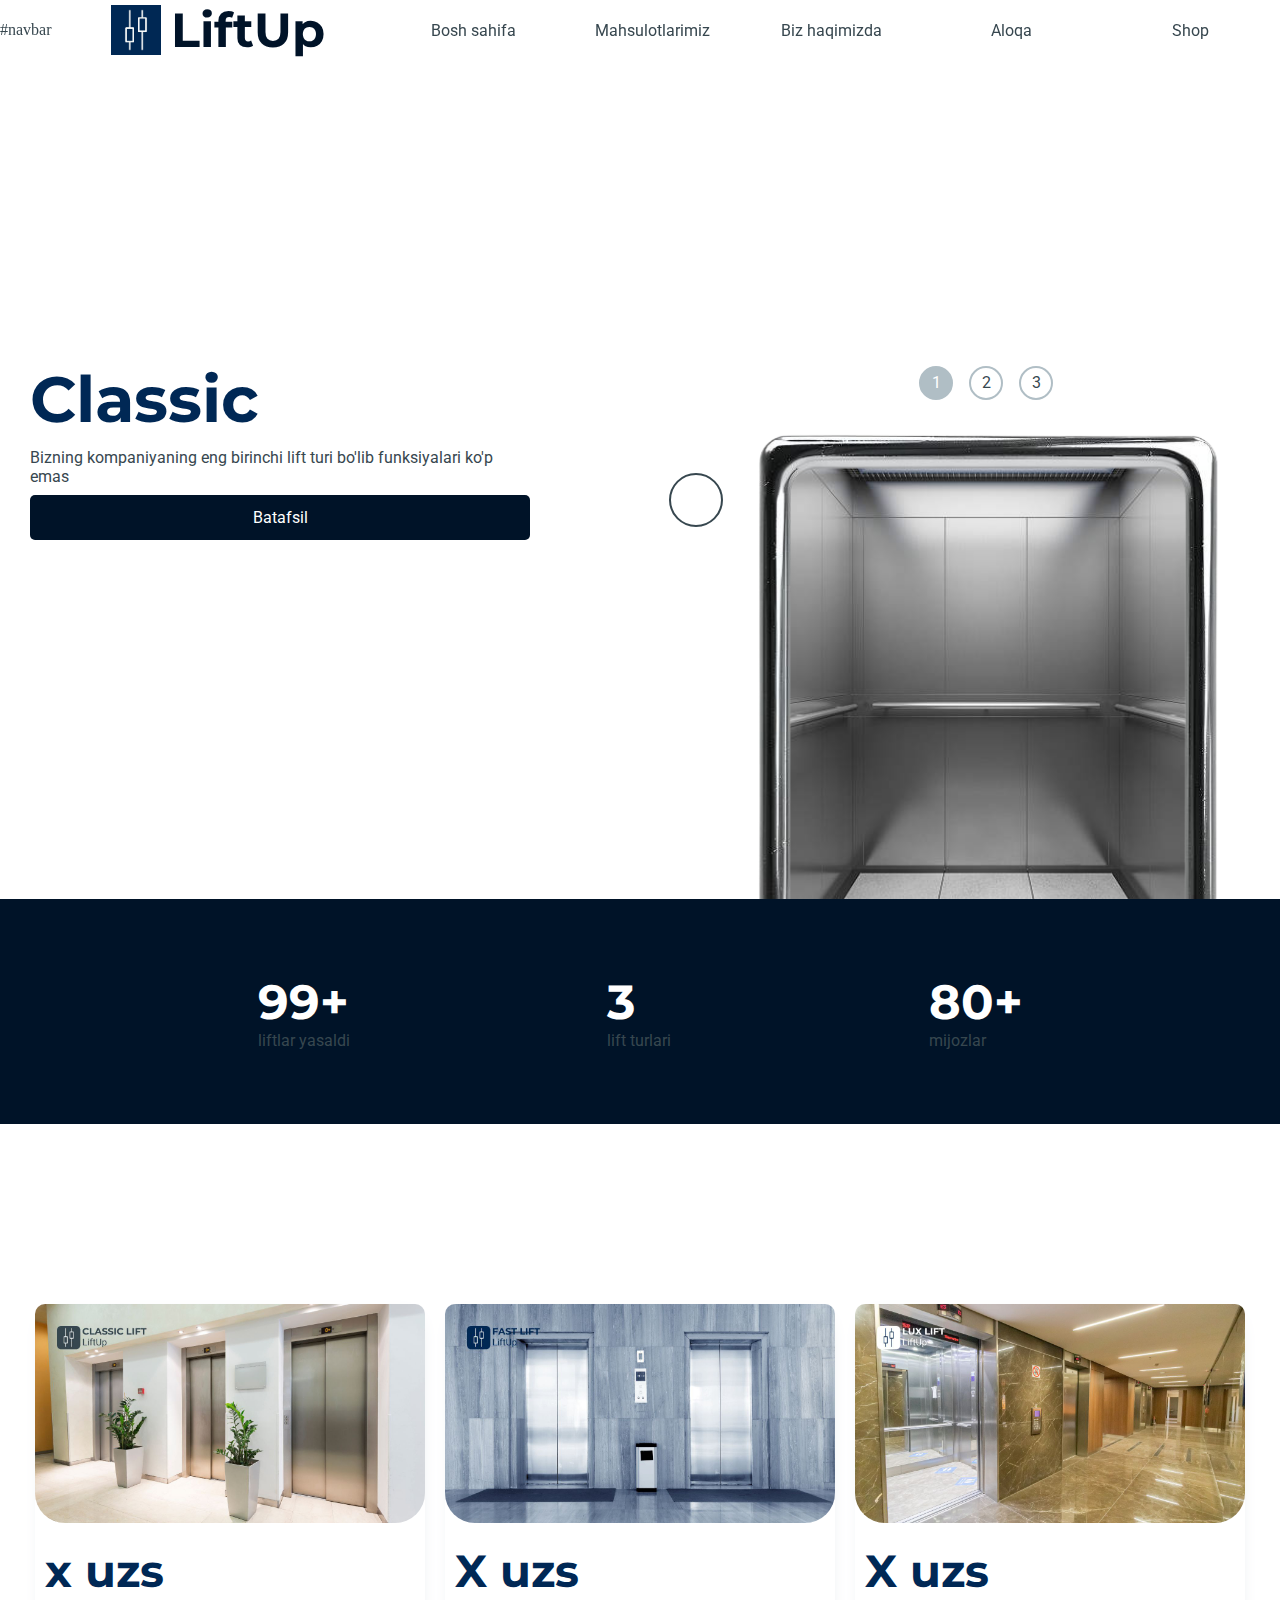
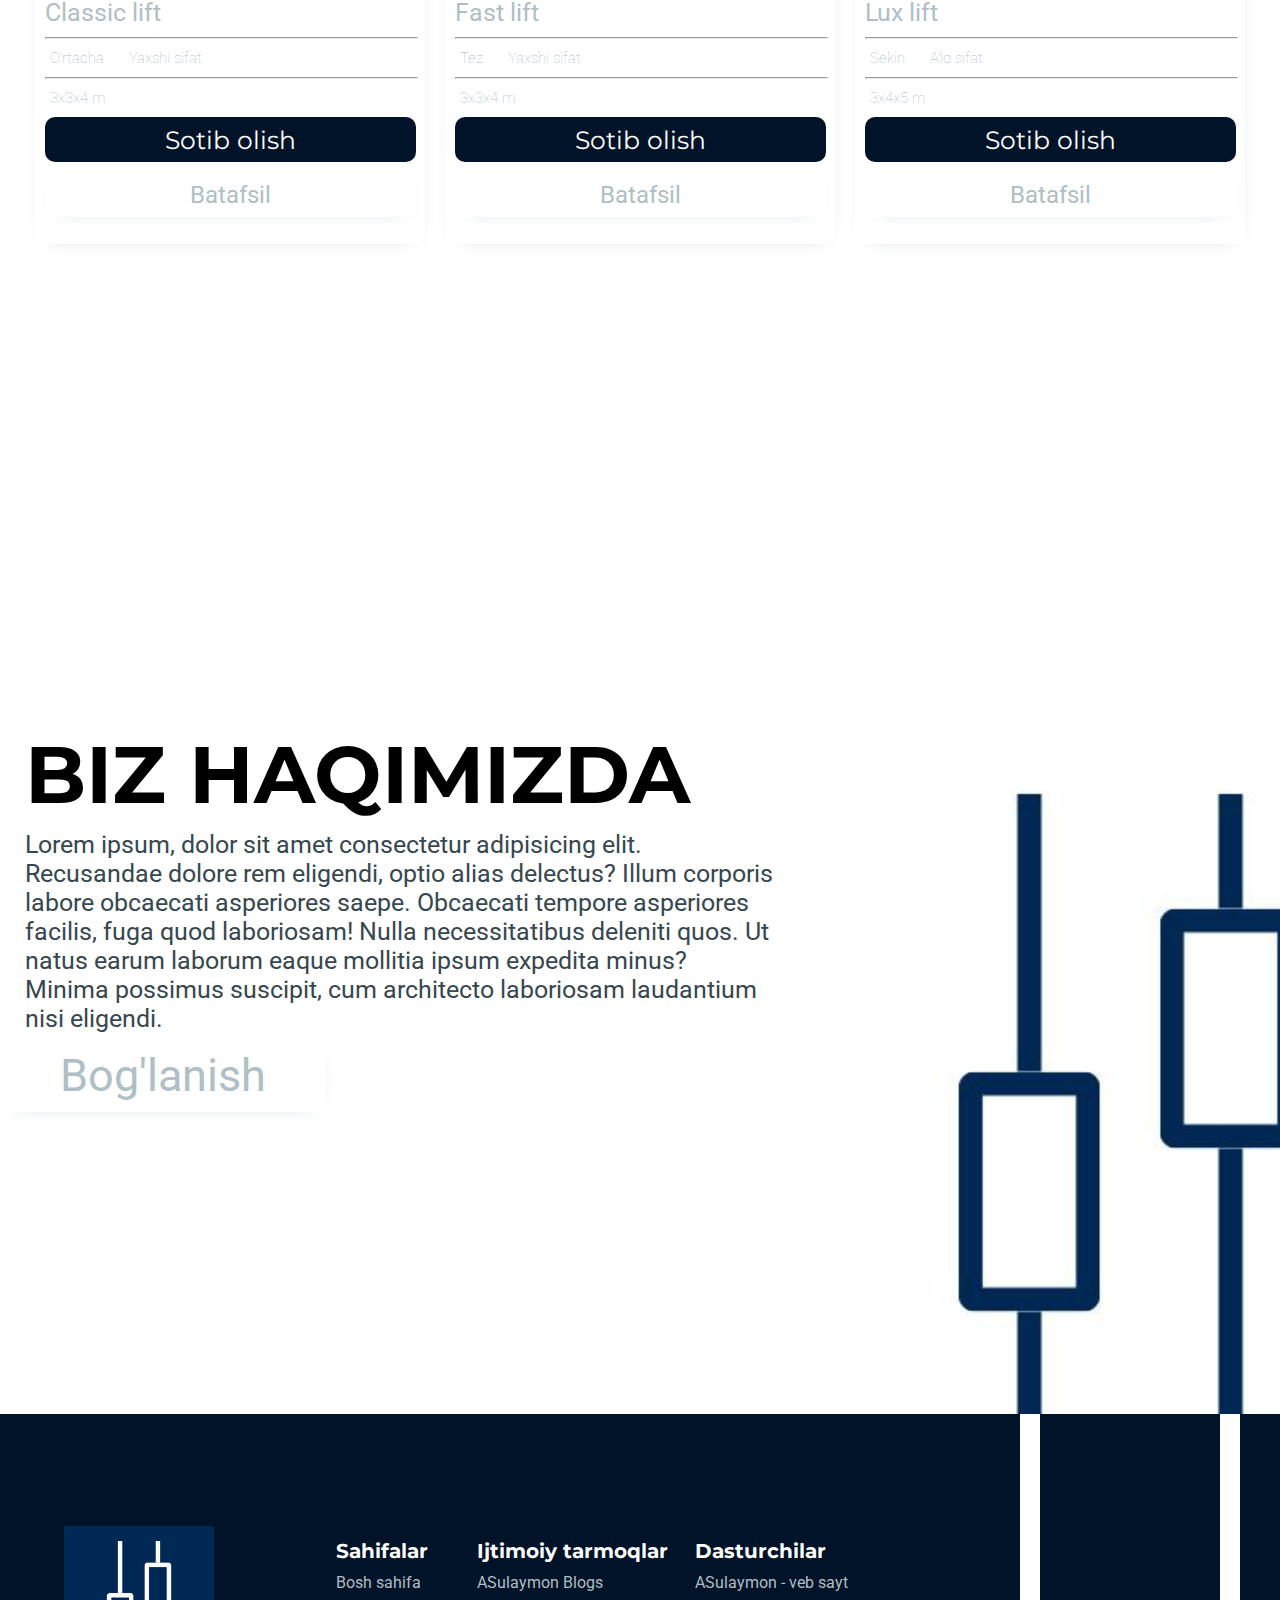
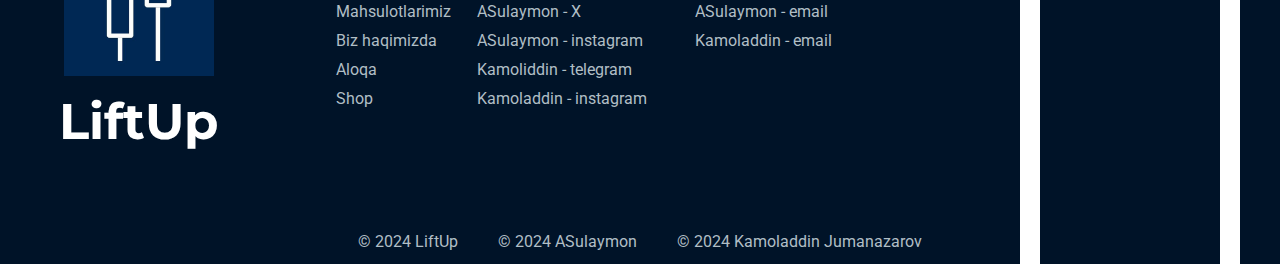
==== index.html @ 18557157 "LiftUp" ====
<!DOCTYPE html>
<html lang="en">
<head>
    <meta charset="UTF-8">
    <meta http-equiv="X-UA-Compatible" content="IE=edge">
    <meta name="viewport" content="width=device-width, initial-scale=1.0">
    <meta name="description" content="Zamonaviy liftlar yasovchi kompaniya veb-sayti">
    <meta name="keywords" content="Lift, liftUp, StartUp, Jasurbek Ruzimov, ASulaymon, Kamoladdin Jumanazarov">
    <meta name="scheme-color" content="#001328">
    <title>LiftUp | zamonaviy liftlar</title>
    <link rel="stylesheet" href="css/style.css">
    <link rel="shortcut icon" href="/images/logos/logo-blue-white.jpg" type="image/x-icon">
</head>
<body>
    <nav> #navbar
        <a href="/" class="logo">
            <img src="/images/logos/logo-blue-white.jpg" alt="LiftUp">
            <h1 class="heading">LiftUp</h1>
        </a>
        <div class="links">
            <a  class="paragraph" href="#home">Bosh sahifa</a>
            <a  class="paragraph" href="#products">Mahsulotlarimiz</a>
            <a  class="paragraph" href="#about">Biz haqimizda</a>
            <a  class="paragraph" href="./contact.html">Aloqa</a>
            <a  class="paragraph" href="#">Shop</a>
        </div>
    </nav>

    <header id="home">
        <div class="slider">
            <div class="slide_texts">
                <div class="lift lift1 active">
                    <h1 class="heading">Classic</h1>
                    <p class="paragraph">
                        Bizning kompaniyaning eng birinchi lift turi bo'lib funksiyalari ko'p emas
                    </p>
                    <a href="#fastlifter" class="button paragraph">Batafsil</a>
                </div>
                <div class="lift lift2">
                    <h1 class="heading">FastLift</h1>
                    <p class="paragraph">
                        Bu turdaki liftlarimiz tez va benuxson ko'tarilishga yordam beradi
                    </p>
                    <a href="#fastlifter" class="button paragraph">Batafsil</a>
                </div>
                <div class="lift lift3">
                    <h1 class="heading">Lux</h1>
                    <p class="paragraph">
                        Bu turdaki liftlarimiz boshqalarga qaraganda sekinroq ammo imkoniyatlari ko'proq
                    </p>
                    <a href="#lux" class="button paragraph">Batafsil</a>
                </div>
            </div>
            <div class="slide_images">
                <div class="btns">
                    <i class="up-btn btn fa-solid fa-angle-up"></i>
                    <i class="down-btn btn fa-solid fa-angle-down"></i>
                </div>
                <div class="floor">
                    <span class="floor1 active paragraph">1</span>
                    <span class="floor2 paragraph">2</span>
                    <span class="floor3 paragraph">3</span>
                </div>
                <div class="doors">
                    <img src="images/Door.jpg" alt="" class="door door1">
                    <img src="images/Door.jpg" alt="" class="door door2">
                </div>
                <div class="elevator"></div>
                <img src="images/elevator_frame.png" alt="" class="elevator_frame">
                <img src="/images/lifts.png" alt="">
            </div>
        </div>
    </header>

    <section class="small_info">
        <div class="item item1">
            <h1 class="heading">99+</h1>
            <span class="paragraph">liftlar yasaldi</span>
        </div>
        <div class="item item2">
            <h1 class="heading">3</h1>
            <span class="paragraph">lift turlari</span>
        </div>
        <div class="item item3">
            <h1 class="heading">80+</h1>
            <span class="paragraph">mijozlar</span>
        </div>
    </section>

    <section class="products" id="products">
        <div class="card" id="part1">
            <img class="poster" src="/images/poster1.jpg" alt="" >
            <div class="content">
                <div>
                    <h1 class="price heading">x uzs</h1>
                    <p class="ltype paragraph">Classic lift</p>
                </div>
                <hr class="hr hr1">
                <div class="sifat">
                    <div class="g">
                        <i class="icon normal txt fa-solid fa-gauge"></i>
                        <h3 class="paragraph txt norm">O'rtacha</h3>
                    </div>
                    <div class="g">
                        <i class="icon txt fa-solid fa-award"></i>
                        <h3 class=" paragraph txt bes">Yaxshi sifat</h3>
                    </div>
                </div>
                <hr class="hr hr2">
                <div class="g">
                    <i class="icon size txt fa-solid fa-ruler"></i>
                    <h3 class="sz paragraph txt ">3x3x4 m</h3>
                </div>
                <button class="b1 button heading" type="button">Sotib olish</button>
                <button class="b2 button paragraph" type="button">Batafsil</button>
            </div>
        </div>
        <div class="card" id="part2">
            <img class="poster" src="/images/poster2.jpg" alt="" >
            <div class="content">
                <div>
                    <h1 class="price heading">X uzs</h1>
                    <p class="ltype paragraph">Fast lift</p>
                </div>
                <hr class="hr hr1">
                <div class="sifat">
                    <div class="g">
                        <i class="icon normal txt fa-solid fa-gauge"></i>
                        <h3 class=" paragraph txt norm">Tez</h3>
                    </div>
                    <div class="g">
                        <i class="icon txt fa-solid fa-award"></i>
                        <h3 class="paragraph txt bes">Yaxshi sifat</h3>
                    </div>
                </div>
                <hr class="hr hr2">
                <div class="g">
                    <i class="icon size txt fa-solid fa-ruler"></i>
                    <h3 class="sz paragraph txt ">3x3x4 m</h3>
                </div>
                <button class="b1 button heading" type="button">Sotib olish</button>
                <button class="b2 button paragraph" type="button">Batafsil</button>
            </div>
        </div>
        <div class="card" id="part3">
            <img class="poster" src="/images/poster3.jpg" alt="" >
            <div class="content">
                <div>
                    <h1 class="price heading">X uzs</h1>
                    <p class="ltype paragraph">Lux lift</p>
                </div>
                <hr class="hr hr1">
                <div class="sifat">
                    <div class="g">
                        <i class="icon normal txt fa-solid fa-gauge"></i>
                        <h3 class=" paragraph txt norm">Sekin</h3>
                    </div>
                    <div class="g">
                        <i class="icon txt fa-solid fa-award"></i>
                        <h3 class=" paragraph txt bes">A'lo sifat</h3>
                    </div>
                </div>
                <hr class="hr hr2">
                <div class="g">
                    <i class="icon size txt fa-solid fa-ruler"></i>
                    <h3 class=" paragraph txt sz">3x4x5 m</h3>
                </div>
                <button class="b1 button heading" type="button">Sotib olish</button>
                <button class="b2 button paragraph " type="button">Batafsil</button>
            </div>
        </div>
    </section>
    <section class="aboutus" id="about">
        <div class="our">
            <h1 class="heading title">BIZ HAQIMIZDA</h1>
            <p class="paragraph text">Lorem ipsum, dolor sit amet consectetur adipisicing elit. Recusandae dolore rem eligendi, optio alias delectus? Illum corporis labore obcaecati asperiores saepe. Obcaecati tempore asperiores facilis, fuga quod laboriosam! Nulla necessitatibus deleniti quos. Ut natus earum laborum eaque mollitia ipsum expedita minus? Minima possimus suscipit, cum architecto laboriosam laudantium nisi eligendi.</p>
            <a class="paragraph">Bog'lanish</a>
        </div>
        <div class="logo"></div>
    </section>
    <footer>
        <a href="/" class="logo">
            <img src="/images/logos/logo-blue-white.jpg" alt="LiftUp">
            <h1 class="heading">LiftUp</h1>
        </a>

        <div class="links">
            <div class="links_group">
                <h1 class="heading">Sahifalar</h1>
                <a class="paragraph" target="_blank" href="#home">Bosh sahifa</a>
                <a class="paragraph" target="_blank" href="#products">Mahsulotlarimiz</a>
                <a class="paragraph" target="_blank" href="#about">Biz haqimizda</a>
                <a class="paragraph" target="_blank" href="#">Aloqa</a>
                <a class="paragraph" target="_blank" href="#">Shop</a>
            </div>
            <div class="links_group">
                <h1 class="heading">Ijtimoiy tarmoqlar</h1>
                <a class="paragraph" target="_blank" href="https://t.me/ASulaymonBlogs">ASulaymon Blogs</a>
                <a class="paragraph" target="_blank" href="https://x.com/a_sulaymon">ASulaymon - X</a>
                <a class="paragraph" target="_blank" href="https://instagram.com/asulaym0n">ASulaymon - instagram</a>
                <a class="paragraph" target="_blank" href="https://t.me/jkdontme">Kamoliddin - telegram</a>
                <a class="paragraph" target="_blank" href="https://instagram.com/kam0lad1n_09">Kamoladdin - instagram</a>
            </div>
            <div class="links_group">
                <h1 class="heading">Dasturchilar</h1>
                <a class="paragraph" href="https://asulaymon.netlify.app">ASulaymon - veb sayt</a>
                <a href="mailto:sulaymonabdusharipov8@gmail.com" class="paragraph">ASulaymon - email</a>
                <a href="mailto:nagap7823@gmail.com" class="paragraph">Kamoladdin - email</a>
            </div>
        </div>

        <div class="design">
            <div class="lines">
                <div class="line1"></div>
                <div class="line2"></div>
            </div>
        </div>
        <div class="copyrights">
            <p class="paragraph">&copy; 2024 LiftUp </p>
            <p class="paragraph">&copy; 2024 ASulaymon </p>
            <p class="paragraph">&copy; 2024 Kamoladdin Jumanazarov </p>
        </div>
    </footer>
</body>
<script src="https://kit.fontawesome.com/4e53563d8d.js" crossorigin="anonymous"></script>
<script>
    $(window).scroll(() =>{
        if($(window).scrollTop()){ 
            $("nav").addClass("active")
        }
        else{
            $("nav").removeClass("active")
        }
    })
</script>
<script src="/js/script.js"></script>
</html>
---- css/style.css ----
@import url("https://fonts.googleapis.com/css2?family=Roboto:ital,wght@0,100;0,300;0,400;0,500;0,700;0,900;1,100;1,300;1,400;1,500;1,700;1,900&display=swap");
@import url("https://fonts.googleapis.com/css2?family=Montserrat:ital,wght@0,100..900;1,100..900&display=swap");
* {
  margin: 0;
  padding: 0;
  list-style-type: none;
  text-decoration: none;
}

*::after, ::before {
  box-sizing: border-box;
}

::-webkit-scrollbar {
  width: 0;
}

::-moz-selection {
  background: #001328;
  color: #ffffff;
}

::selection {
  background: #001328;
  color: #ffffff;
}

html {
  scroll-behavior: smooth;
}

body {
  width: 100%;
  min-height: 100vh;
  display: flex;
  justify-content: start;
  align-items: center;
  flex-direction: column;
}
body .heading {
  font-family: "Montserrat", sans-serif;
}
body .paragraph {
  font-family: "Roboto", sans-serif;
  color: #37474f;
}
body nav {
  position: fixed;
  width: 100%;
  height: 60px;
  top: 0;
  left: 0;
  color: #37474f;
  display: flex;
  justify-content: space-between;
  align-items: center;
  z-index: 999999;
  transition: 1s;
}
body nav.active {
  background-color: #001328;
  color: #ffffff;
}
body nav.active a {
  color: #ffffff;
}
body nav.active a:hover {
  background: #ffffff;
}
body nav.active a.logo {
  background: transparent;
}
body nav.active .logo {
  color: #ffffff;
}
body nav .logo {
  width: 200px;
  height: 60px;
  display: flex;
  justify-content: center;
  align-items: center;
  font-size: 24px;
  font-weight: bold;
  color: #001328;
  gap: 10px;
}
body nav .logo img {
  width: 50px;
}
body nav .links {
  width: 70%;
  display: flex;
  justify-content: space-around;
}
body nav a {
  color: #37474f;
  width: 125px;
  padding: 10px;
  display: flex;
  justify-content: center;
  align-items: center;
  transition: 0.3s;
}
body nav a:hover {
  color: #001328;
}
body header {
  position: relative;
  height: 100lvh;
  width: 100%;
}
body header .slider {
  width: 100%;
  height: 100%;
  display: flex;
  justify-content: center;
  align-items: center;
}
body header .slider .slide_texts {
  width: 40%;
  height: 30%;
  display: flex;
  justify-content: center;
  align-items: center;
}
body header .slider .slide_texts .lift {
  height: 200px;
  width: 500px;
  position: absolute;
  left: 30px;
  display: none;
}
body header .slider .slide_texts .lift .button {
  width: 100%;
  height: 45px;
  border-radius: 5px;
  display: flex;
  justify-content: center;
  align-items: center;
  text-decoration: none;
  color: #ffffff;
  background: #001328;
  animation: lift linear 0.2s 1;
}
body header .slider .slide_texts .lift .heading {
  font-size: 4rem;
  animation: lift linear 0.6s 1;
  color: #002855;
}
body header .slider .slide_texts .lift .paragraph {
  animation: lift linear 0.4s 1;
}
body header .slider .slide_texts .lift.active {
  display: flex;
  justify-content: space-evenly;
  flex-direction: column;
}
body header .slider .slide_images {
  display: flex;
  justify-content: center;
  align-items: center;
}
body header .slider .slide_images .door {
  position: absolute;
  width: 0px;
  height: 435px;
  -o-object-fit: cover;
     object-fit: cover;
  bottom: 0;
  z-index: -1;
  transition: 1s;
}
body header .slider .slide_images .door1 {
  right: 65px;
  -o-object-position: right;
     object-position: right;
}
body header .slider .slide_images .door2 {
  left: 775px;
  -o-object-position: left;
     object-position: left;
}
body header .slider .slide_images .door.active {
  width: 222.5px;
}
body header .slider .slide_images .btns {
  width: 50px;
  height: 50px;
  display: flex;
  justify-content: center;
  align-items: center;
  flex-direction: column;
  gap: 2px;
  border: #37474f solid 2px;
  border-radius: 50%;
  position: absolute;
  transform: translate(-200px, 50px);
}
body header .slider .slide_images .btns .btn {
  font-size: 20px;
  cursor: pointer;
  -webkit-user-select: none;
     -moz-user-select: none;
          user-select: none;
}
body header .slider .slide_images .elevator {
  position: absolute;
  width: 440px;
  height: 450px;
  background-position: center !important;
  background-repeat: no-repeat !important;
  background-size: cover !important;
  transform: translate(90px);
  bottom: 0;
  z-index: -2;
}
body header .slider .slide_images .elevator_frame {
  position: absolute;
  transform: translate(90px);
  bottom: 6px;
  scale: 1.02;
}
body header .slider .slide_images .floor {
  position: absolute;
  width: 150px;
  height: 35px;
  transform: translate(90px);
  bottom: 500px;
  display: flex;
  justify-content: space-around;
  align-items: center;
}
body header .slider .slide_images .floor .paragraph {
  width: 30px;
  height: 30px;
  border: #b0bec5 2px solid;
  display: flex;
  justify-content: center;
  align-items: center;
  border-radius: 50%;
  cursor: default;
  -webkit-user-select: none;
     -moz-user-select: none;
          user-select: none;
}
body header .slider .slide_images .floor .paragraph.active {
  background: #b0bec5;
  color: #ffffff;
}
body .small_info {
  margin-top: -1px;
  width: 100%;
  height: 25vh;
  background: #001328;
  color: #ffffff;
  display: flex;
  justify-content: space-evenly;
  align-items: center;
}
body .small_info h1 {
  font-size: 3rem;
}
body .products {
  width: 100%;
  height: 100lvh;
  display: flex;
  justify-content: center;
  align-items: center;
  gap: 20px;
}
body .products .card {
  width: 390px;
  height: 540px;
  border-radius: 10px;
  box-shadow: 1px 5px 21px -15px #b0bec5;
  gap: 20px;
  display: flex;
  flex-direction: column;
}
body .products .card .poster {
  width: 100%;
  border-radius: 10px 10px 30px 30px;
  -webkit-user-select: none;
     -moz-user-select: none;
          user-select: none;
}
body .products .card .content {
  width: 100%;
  display: flex;
  justify-content: center;
  flex-direction: column;
  padding: 0 10px;
  gap: 10px;
}
body .products .card .content .price {
  font-size: 45px;
  color: #002855;
}
body .products .card .content .ltype {
  font-size: 1.5625rem;
  color: #b0bec5;
}
body .products .card .content .sifat {
  display: flex;
  align-items: center;
  gap: 20px;
}
body .products .card .content .normal {
  width: 100%;
  font-size: 15px;
  color: #b0bec5;
  display: flex;
  justify-content: space-evenly;
}
body .products .card .content .g {
  display: flex;
  align-items: center;
  gap: 5px;
}
body .products .card .content .best {
  font-size: 15px;
  color: #b0bec5;
}
body .products .card .content .hr {
  width: 95%;
  background-color: #b0bec5;
}
body .products .card .content .txt {
  color: #b0bec5;
  font-size: 15px;
  font-weight: 100;
}
body .products .card .content .txt.icon {
  font-weight: 600;
}
body .products .card .content .button {
  width: 95%;
  height: 45px;
  border: none;
  border-radius: 10px;
}
body .products .card .content .button.b1 {
  color: #ffffff;
  background-color: #001328;
  font-size: 25px;
  cursor: pointer;
}
body .products .card .content .button.b2 {
  color: #b0bec5;
  background-color: #ffffff;
  border: none;
  font-size: 24px;
  cursor: pointer;
  box-shadow: 1px 5px 21px -15px #b0bec5;
}
body .aboutus {
  width: 100%;
  height: 110lvh;
  position: relative;
  display: flex;
  justify-content: start;
  align-items: center;
  overflow: hidden;
}
body .aboutus .our {
  width: 800px;
  height: 400px;
  display: flex;
  justify-content: space-evenly;
  align-items: center;
  flex-direction: column;
  text-align: start;
}
body .aboutus .our .title {
  width: 750px;
  font-size: 80px;
}
body .aboutus .our .text {
  font-size: 25px;
  width: 750px;
  font-weight: normal;
}
body .aboutus .our a {
  display: flex;
  font-size: 45px;
  background-color: #ffffff;
  color: #b0bec5;
  padding: 10px 60px;
  border-radius: 10px;
  cursor: pointer;
  box-shadow: 1px 5px 21px -15px #b0bec5;
  align-self: flex-start;
}
body .aboutus .logo {
  position: absolute;
  z-index: -2;
  right: -50px;
  bottom: -100px;
  width: 400px;
  height: 800px;
  background: url(/images/logos/logo-white-blue.jpg) center no-repeat;
  background-size: cover;
}
body footer {
  position: relative;
  width: 100%;
  height: 50lvh;
  display: flex;
  justify-content: space-around;
  align-items: center;
  background: #001328;
}
body footer .logo {
  display: flex;
  justify-content: center;
  align-items: center;
  flex-direction: column;
  gap: 15px;
}
body footer .logo img {
  width: 150px;
}
body footer .logo h1 {
  color: #ffffff;
  font-size: 3.125rem;
}
body footer .links {
  width: 40%;
  display: flex;
  justify-content: space-between;
  align-items: start;
}
body footer .links .links_group {
  height: 200px;
  display: flex;
  flex-direction: column;
  gap: 10px;
}
body footer .links .links_group h1 {
  color: #ffffff;
  font-size: 1.25rem;
}
body footer .links .links_group a {
  transition: 0.2s;
  color: #b0bec5;
}
body footer .links .links_group a:hover {
  color: #ffffff;
}
body footer .design {
  width: 20%;
  height: 100%;
}
body footer .design .lines {
  position: absolute;
  right: 0;
  width: 30%;
  height: 100%;
}
body footer .design .lines .line1 {
  position: absolute;
  width: 20px;
  height: 100%;
  background: #ffffff;
  right: 240px;
}
body footer .design .lines .line2 {
  width: 20px;
  height: 100%;
  background: #ffffff;
  position: absolute;
  top: 0;
  right: 40px;
}
body footer .copyrights {
  width: 100%;
  height: 10%;
  position: absolute;
  bottom: 0;
  display: flex;
  justify-content: center;
  align-items: center;
  gap: 40px;
}
body footer .copyrights p {
  color: #b0bec5;
}
@keyframes lift {
  0% {
    opacity: 0;
    transform: translateY(10px);
  }
  100% {
    opacity: 1;
    transform: translateY(0);
  }
}/*# sourceMappingURL=style.css.map */
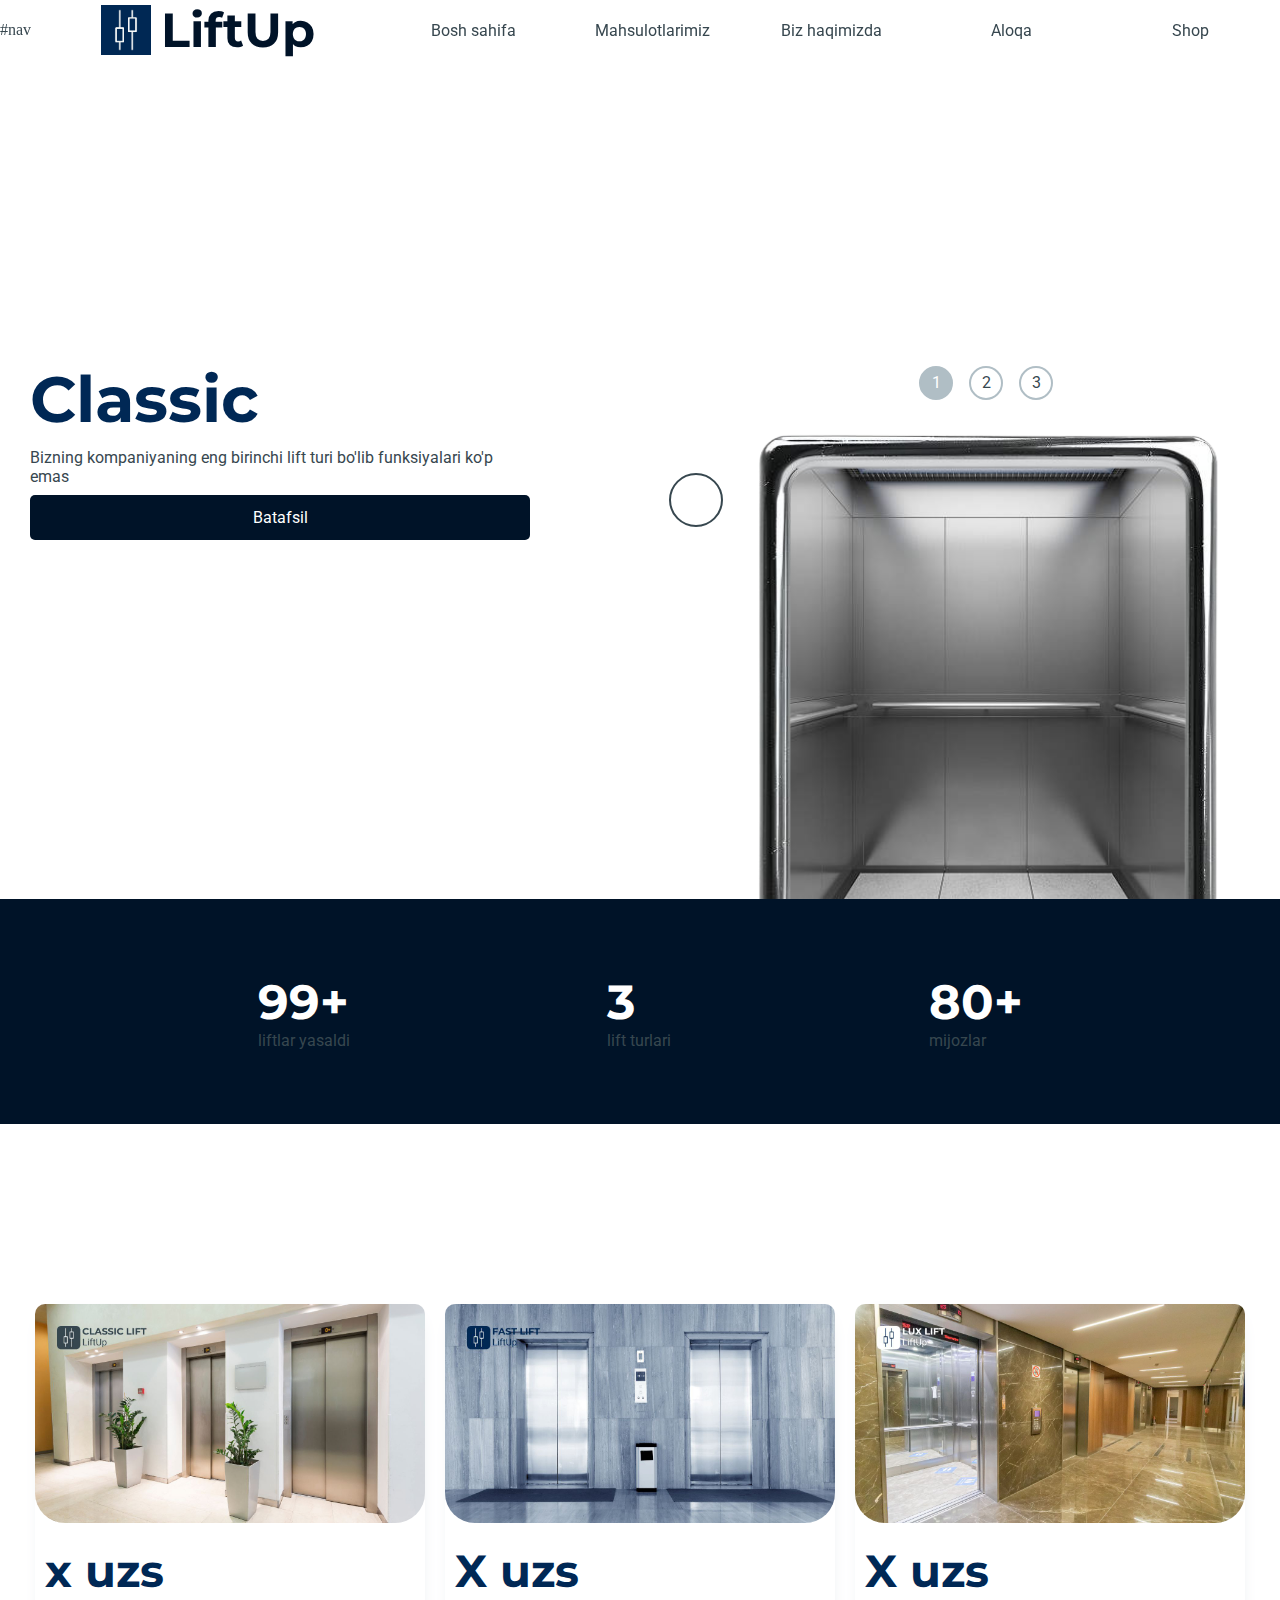
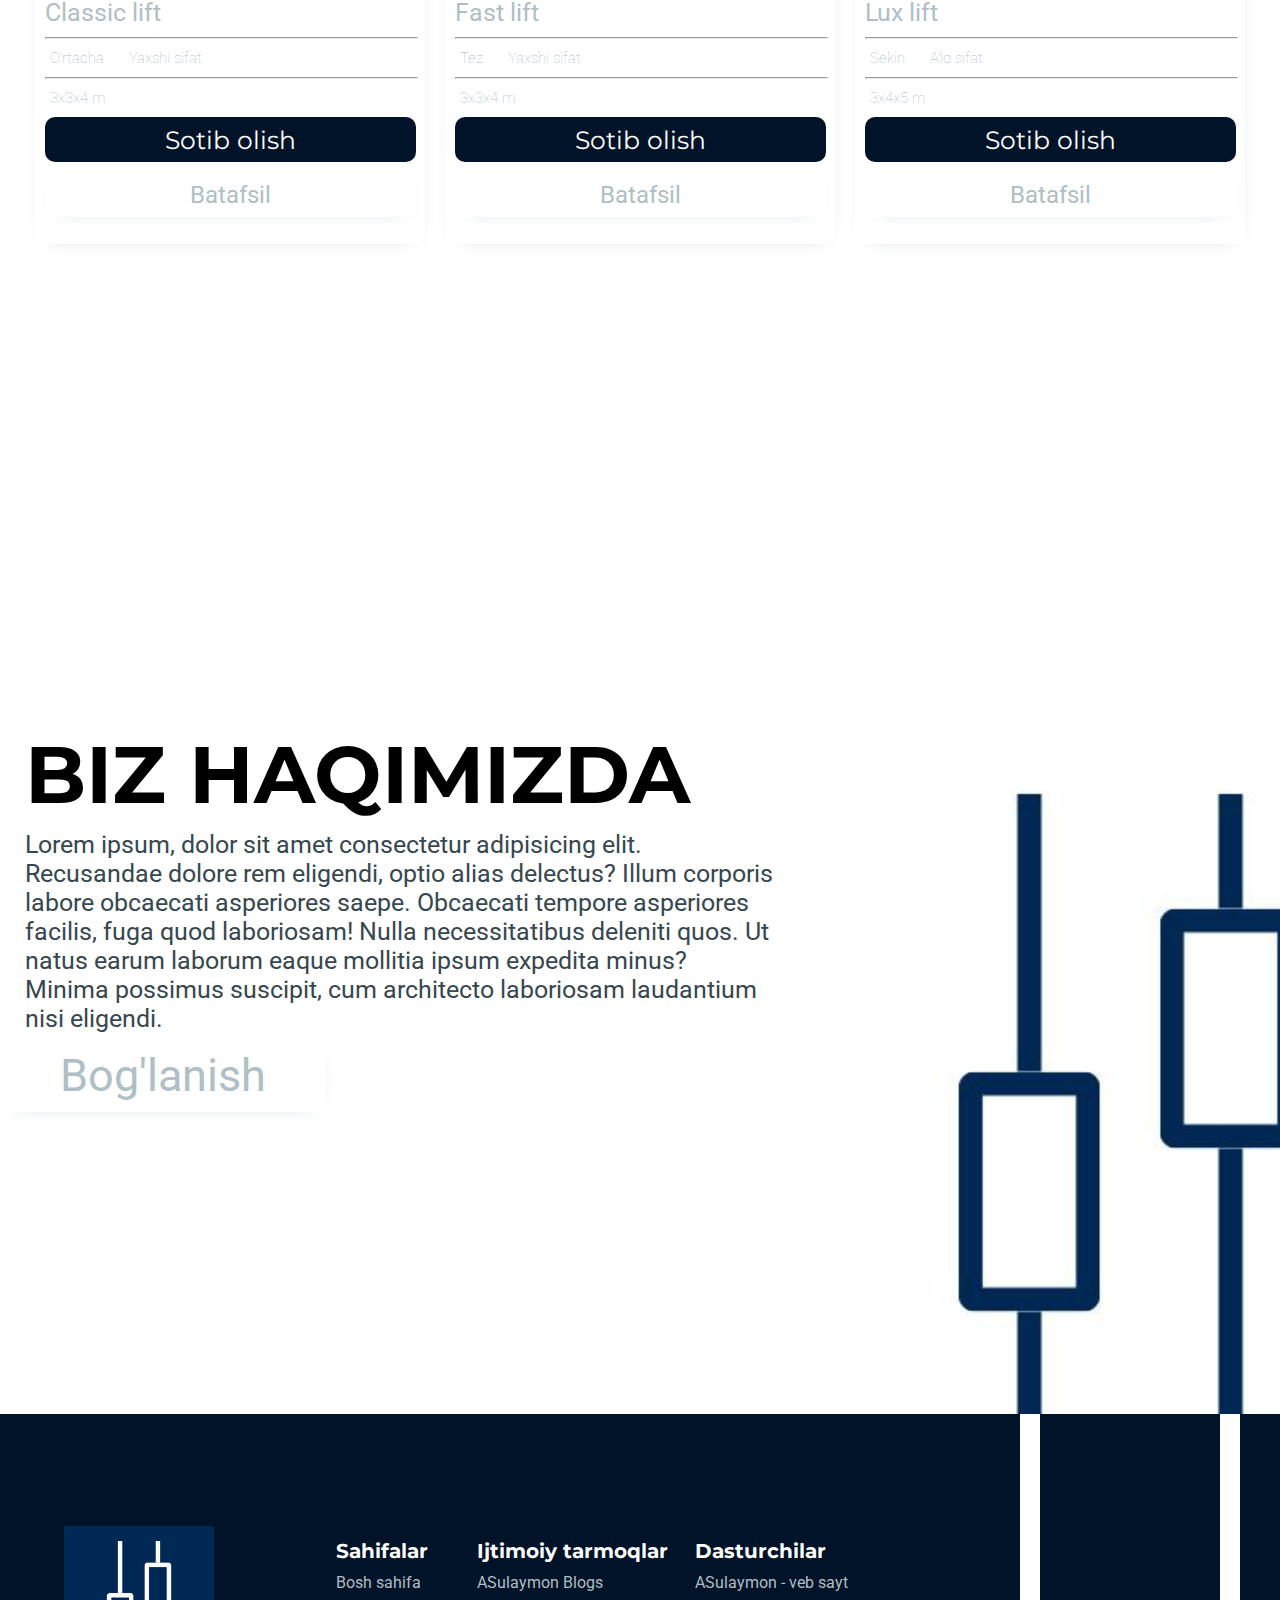
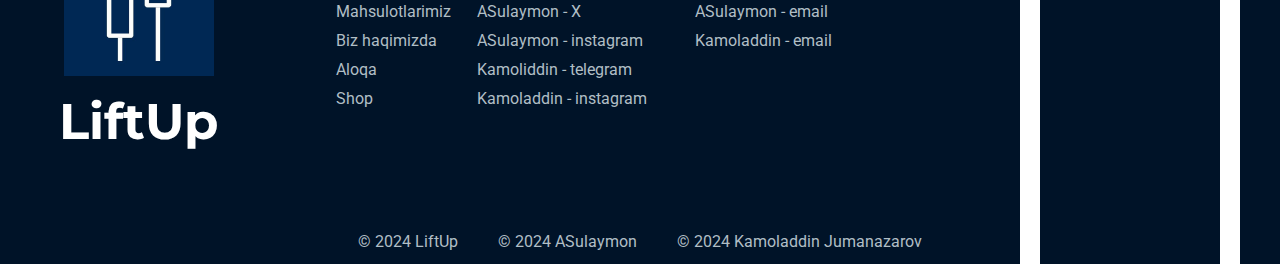
==== commit 778efe57: "Update index.html" ====
--- a/index.html
+++ b/index.html
@@ -12,7 +12,7 @@
     <link rel="shortcut icon" href="/images/logos/logo-blue-white.jpg" type="image/x-icon">
 </head>
 <body>
-    <nav> #navbar
+    <nav> #nav
         <a href="/" class="logo">
             <img src="/images/logos/logo-blue-white.jpg" alt="LiftUp">
             <h1 class="heading">LiftUp</h1>
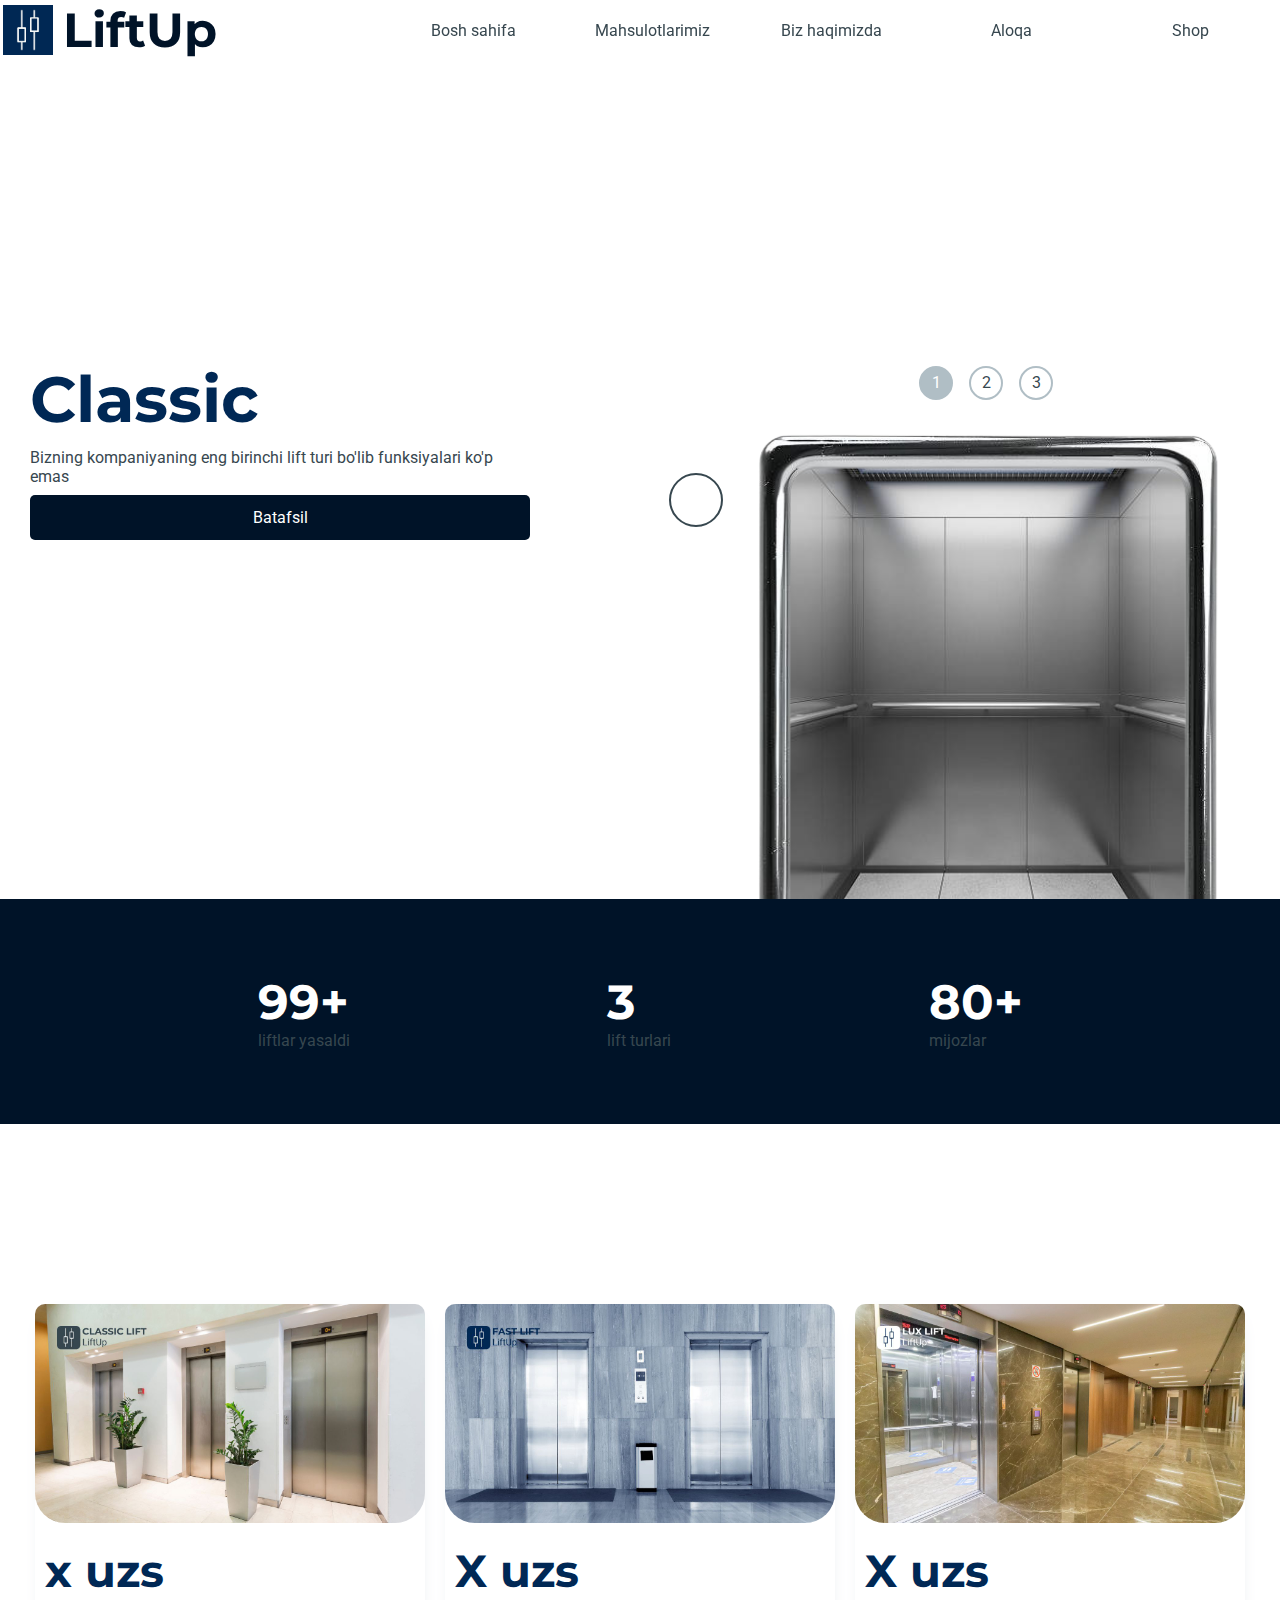
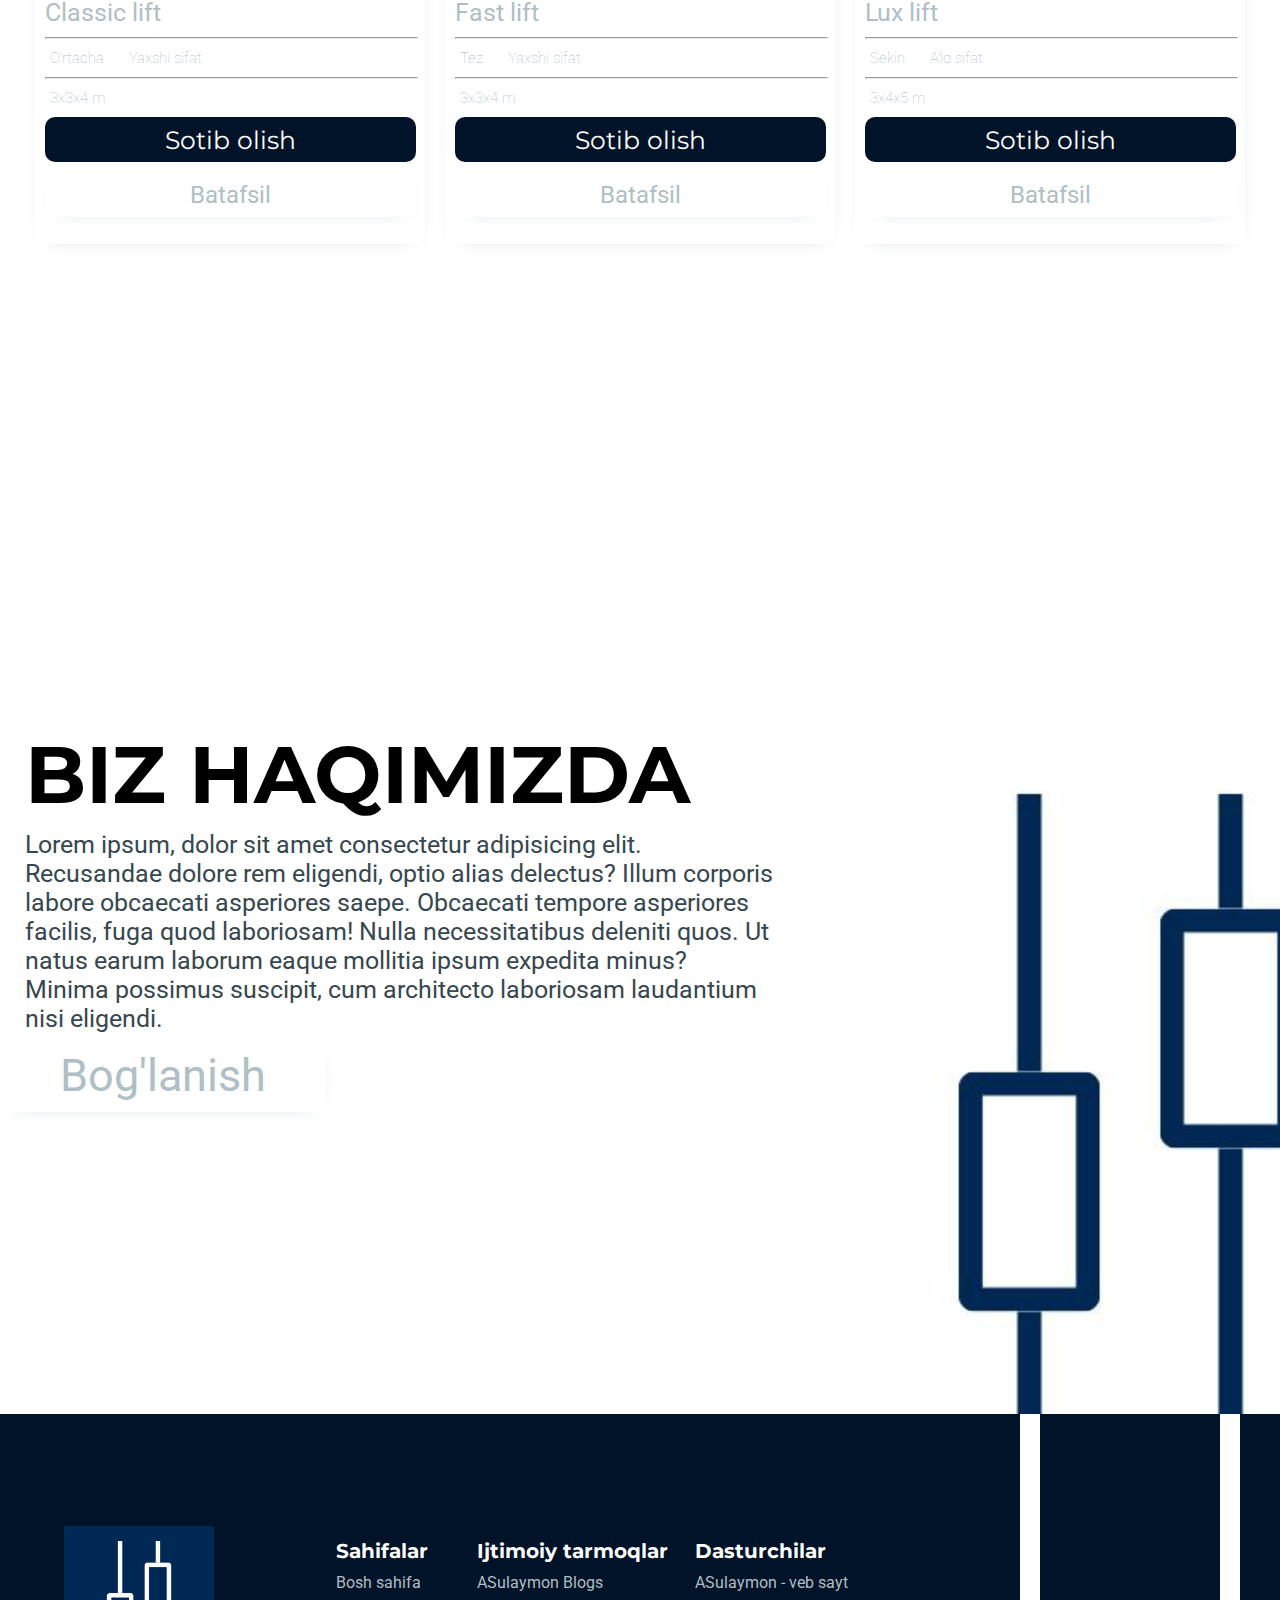
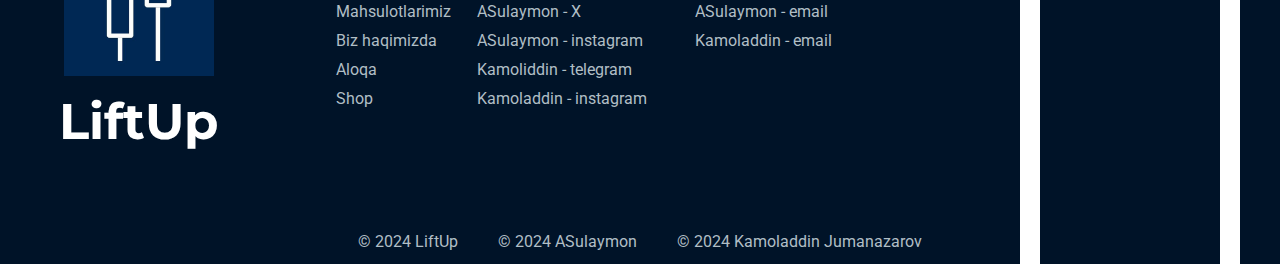
==== commit 34c60db9: "LiftUp" ====
--- a/index.html
+++ b/index.html
@@ -12,7 +12,7 @@
     <link rel="shortcut icon" href="/images/logos/logo-blue-white.jpg" type="image/x-icon">
 </head>
 <body>
-    <nav> #nav
+    <nav>
         <a href="/" class="logo">
             <img src="/images/logos/logo-blue-white.jpg" alt="LiftUp">
             <h1 class="heading">LiftUp</h1>
@@ -61,11 +61,12 @@
                     <span class="floor2 paragraph">2</span>
                     <span class="floor3 paragraph">3</span>
                 </div>
-                <div class="doors">
-                    <img src="images/Door.jpg" alt="" class="door door1">
-                    <img src="images/Door.jpg" alt="" class="door door2">
-                </div>
-                <div class="elevator"></div>
+                <div class="elevator">
+                    <div class="doors">
+                        <img src="images/Door.jpg" alt="" class="door door1">
+                        <img src="images/Door.jpg" alt="" class="door door2">
+                    </div>
+                </div>
                 <img src="images/elevator_frame.png" alt="" class="elevator_frame">
                 <img src="/images/lifts.png" alt="">
             </div>
@@ -234,4 +235,4 @@
     })
 </script>
 <script src="/js/script.js"></script>
-</html>
+</html>--- a/css/style.css
+++ b/css/style.css
@@ -159,29 +159,6 @@
   display: flex;
   justify-content: center;
   align-items: center;
-}
-body header .slider .slide_images .door {
-  position: absolute;
-  width: 0px;
-  height: 435px;
-  -o-object-fit: cover;
-     object-fit: cover;
-  bottom: 0;
-  z-index: -1;
-  transition: 1s;
-}
-body header .slider .slide_images .door1 {
-  right: 65px;
-  -o-object-position: right;
-     object-position: right;
-}
-body header .slider .slide_images .door2 {
-  left: 775px;
-  -o-object-position: left;
-     object-position: left;
-}
-body header .slider .slide_images .door.active {
-  width: 222.5px;
 }
 body header .slider .slide_images .btns {
   width: 50px;
@@ -213,6 +190,37 @@
   transform: translate(90px);
   bottom: 0;
   z-index: -2;
+}
+body header .slider .slide_images .elevator .doors {
+  position: relative;
+  width: inherit;
+  height: inherit;
+}
+body header .slider .slide_images .elevator .doors .door {
+  position: relative;
+  width: 0px;
+  height: 435px;
+  -o-object-fit: cover;
+     object-fit: cover;
+  bottom: 0;
+  z-index: -1;
+  transition: 1s;
+}
+body header .slider .slide_images .elevator .doors .door1 {
+  right: 65px;
+  -o-object-position: right;
+     object-position: right;
+  position: absolute;
+  right: 0;
+}
+body header .slider .slide_images .elevator .doors .door2 {
+  left: 775px;
+  -o-object-position: left;
+     object-position: left;
+  left: 0;
+}
+body header .slider .slide_images .elevator .doors .door.active {
+  width: 222.5px;
 }
 body header .slider .slide_images .elevator_frame {
   position: absolute;
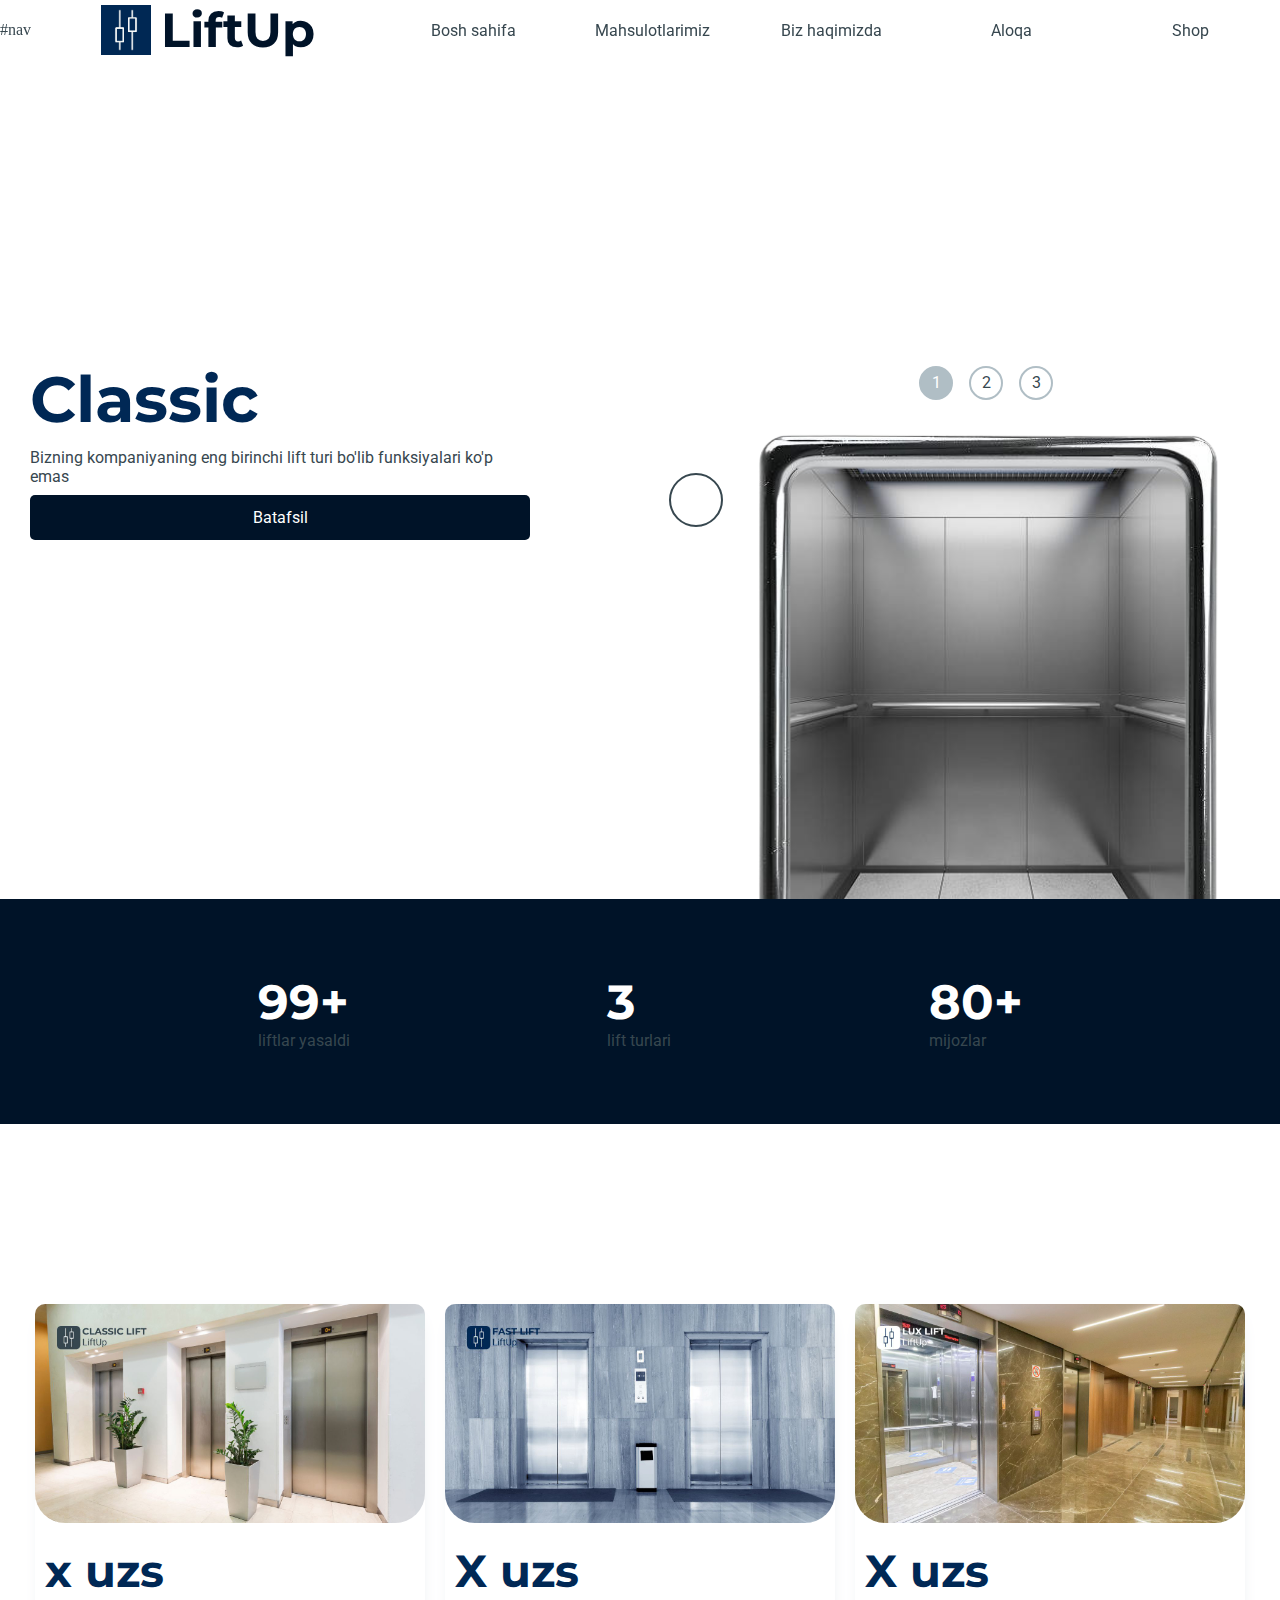
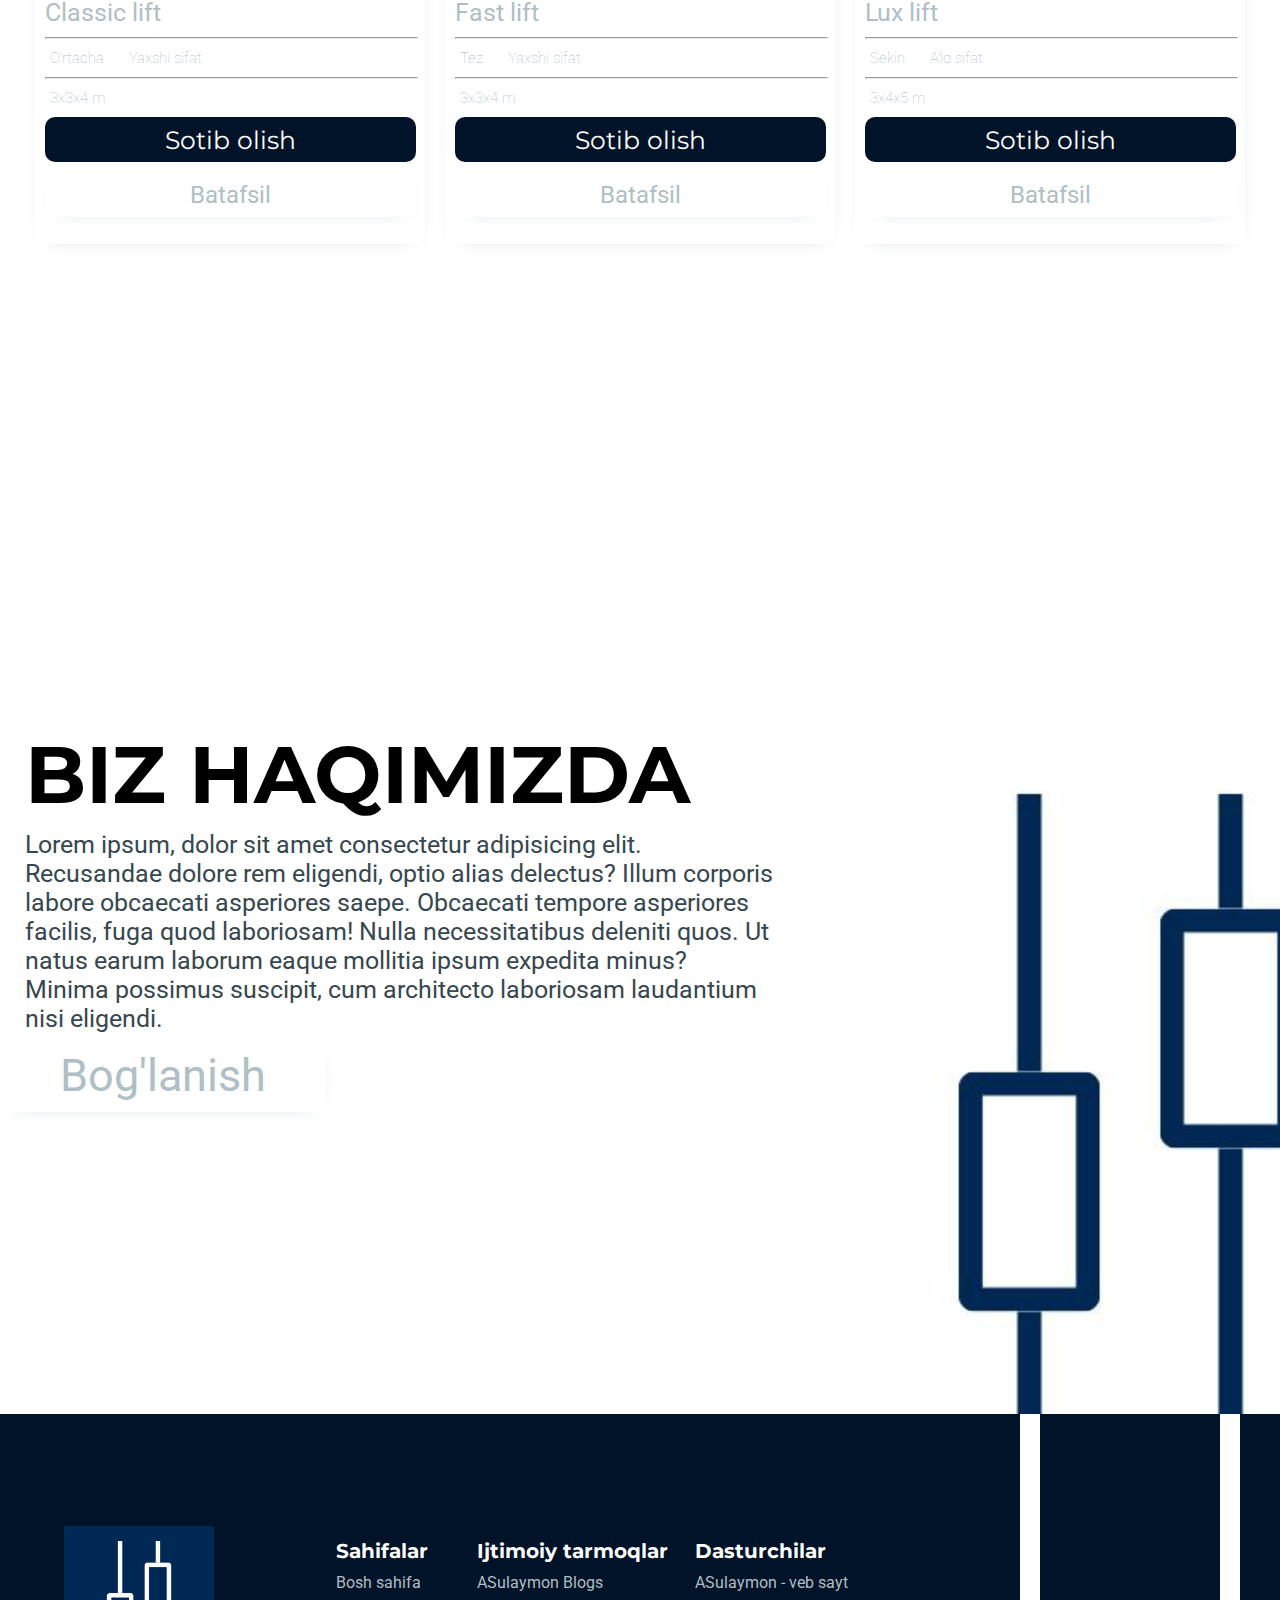
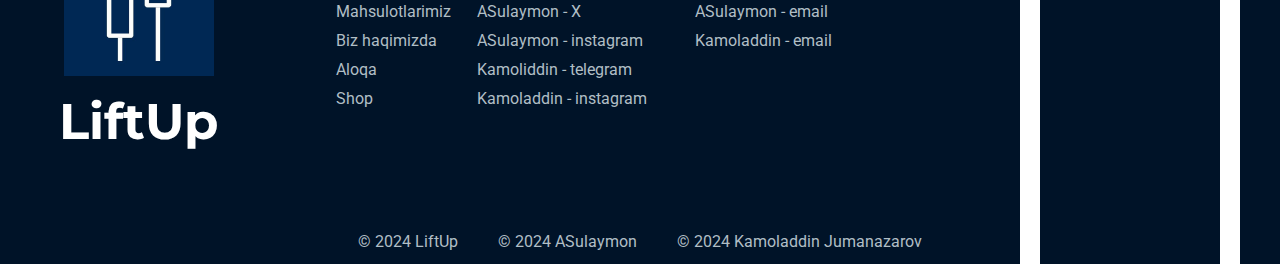
==== commit 22bcacdd: "Merge branch 'main' of https://github.com/ASulaymon/LiftUp" ====
--- a/index.html
+++ b/index.html
@@ -12,7 +12,7 @@
     <link rel="shortcut icon" href="/images/logos/logo-blue-white.jpg" type="image/x-icon">
 </head>
 <body>
-    <nav>
+    <nav> #nav
         <a href="/" class="logo">
             <img src="/images/logos/logo-blue-white.jpg" alt="LiftUp">
             <h1 class="heading">LiftUp</h1>
@@ -235,4 +235,4 @@
     })
 </script>
 <script src="/js/script.js"></script>
-</html>+</html>
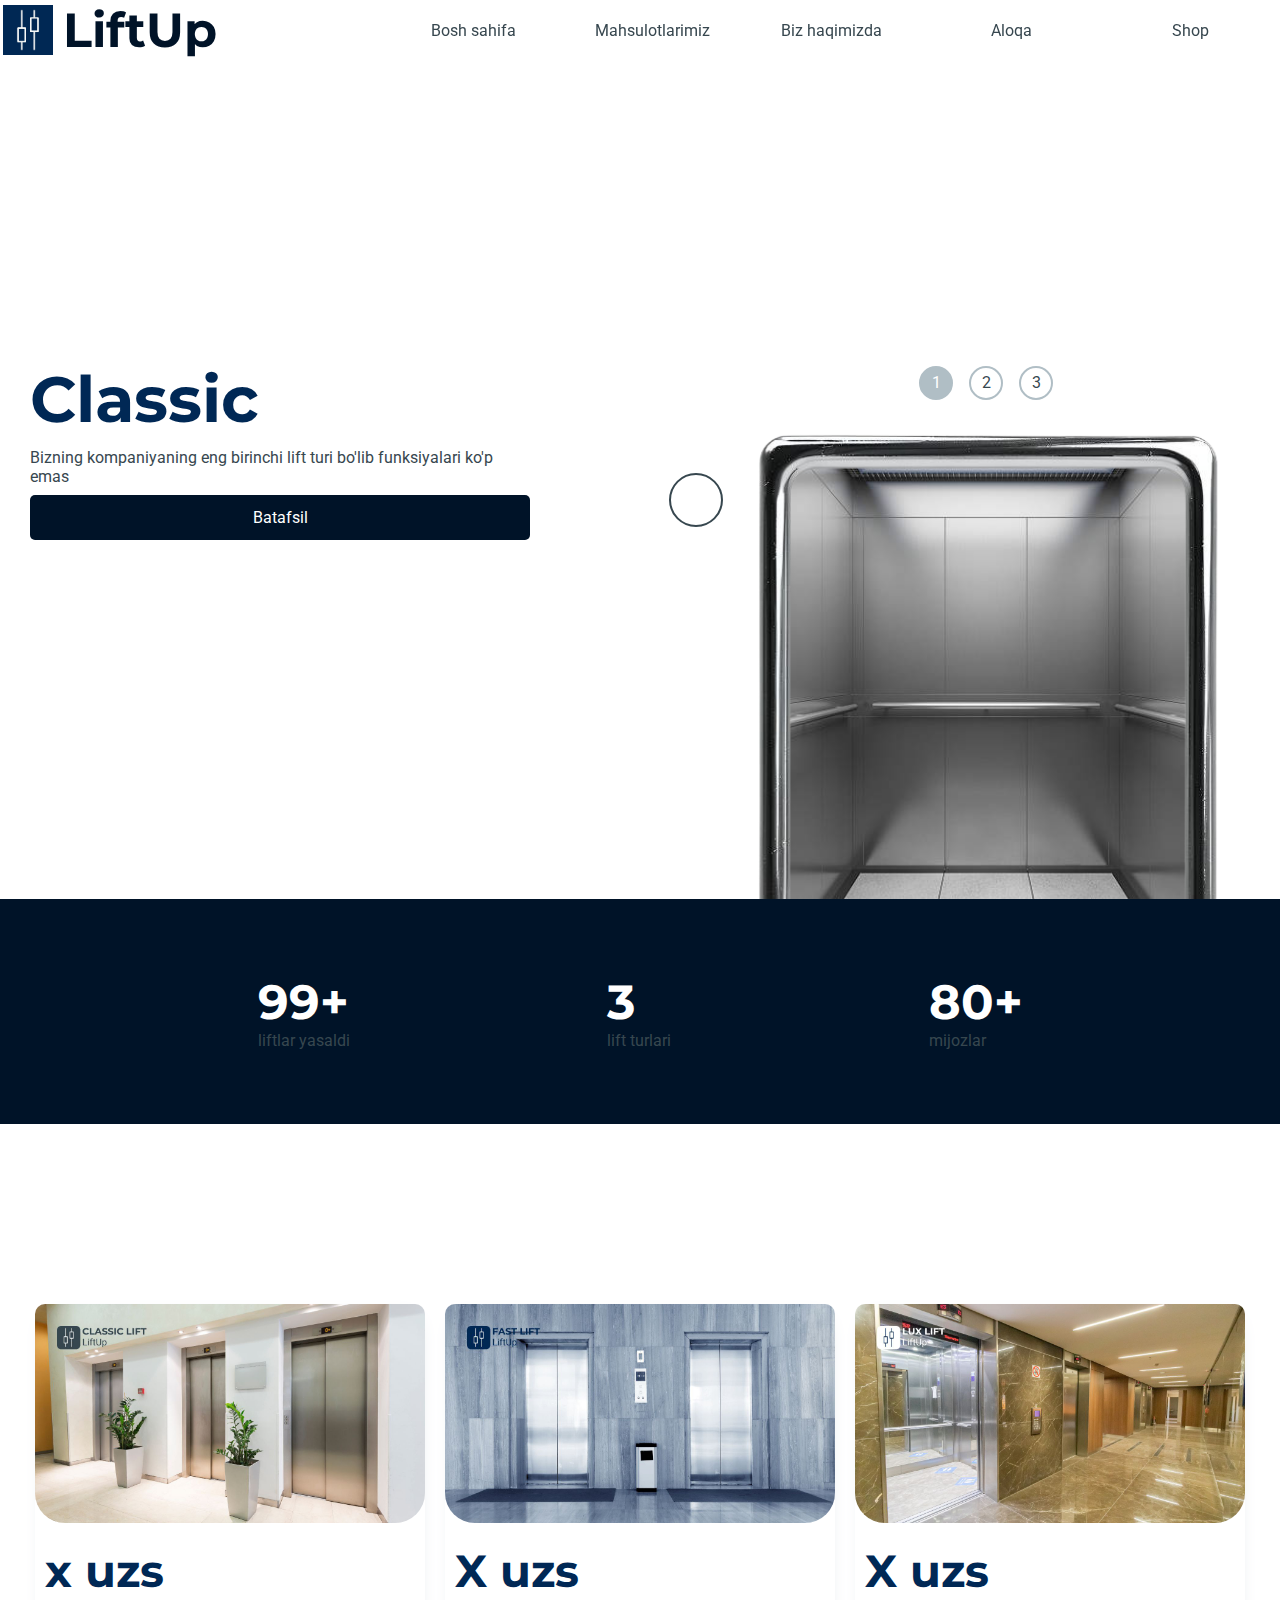
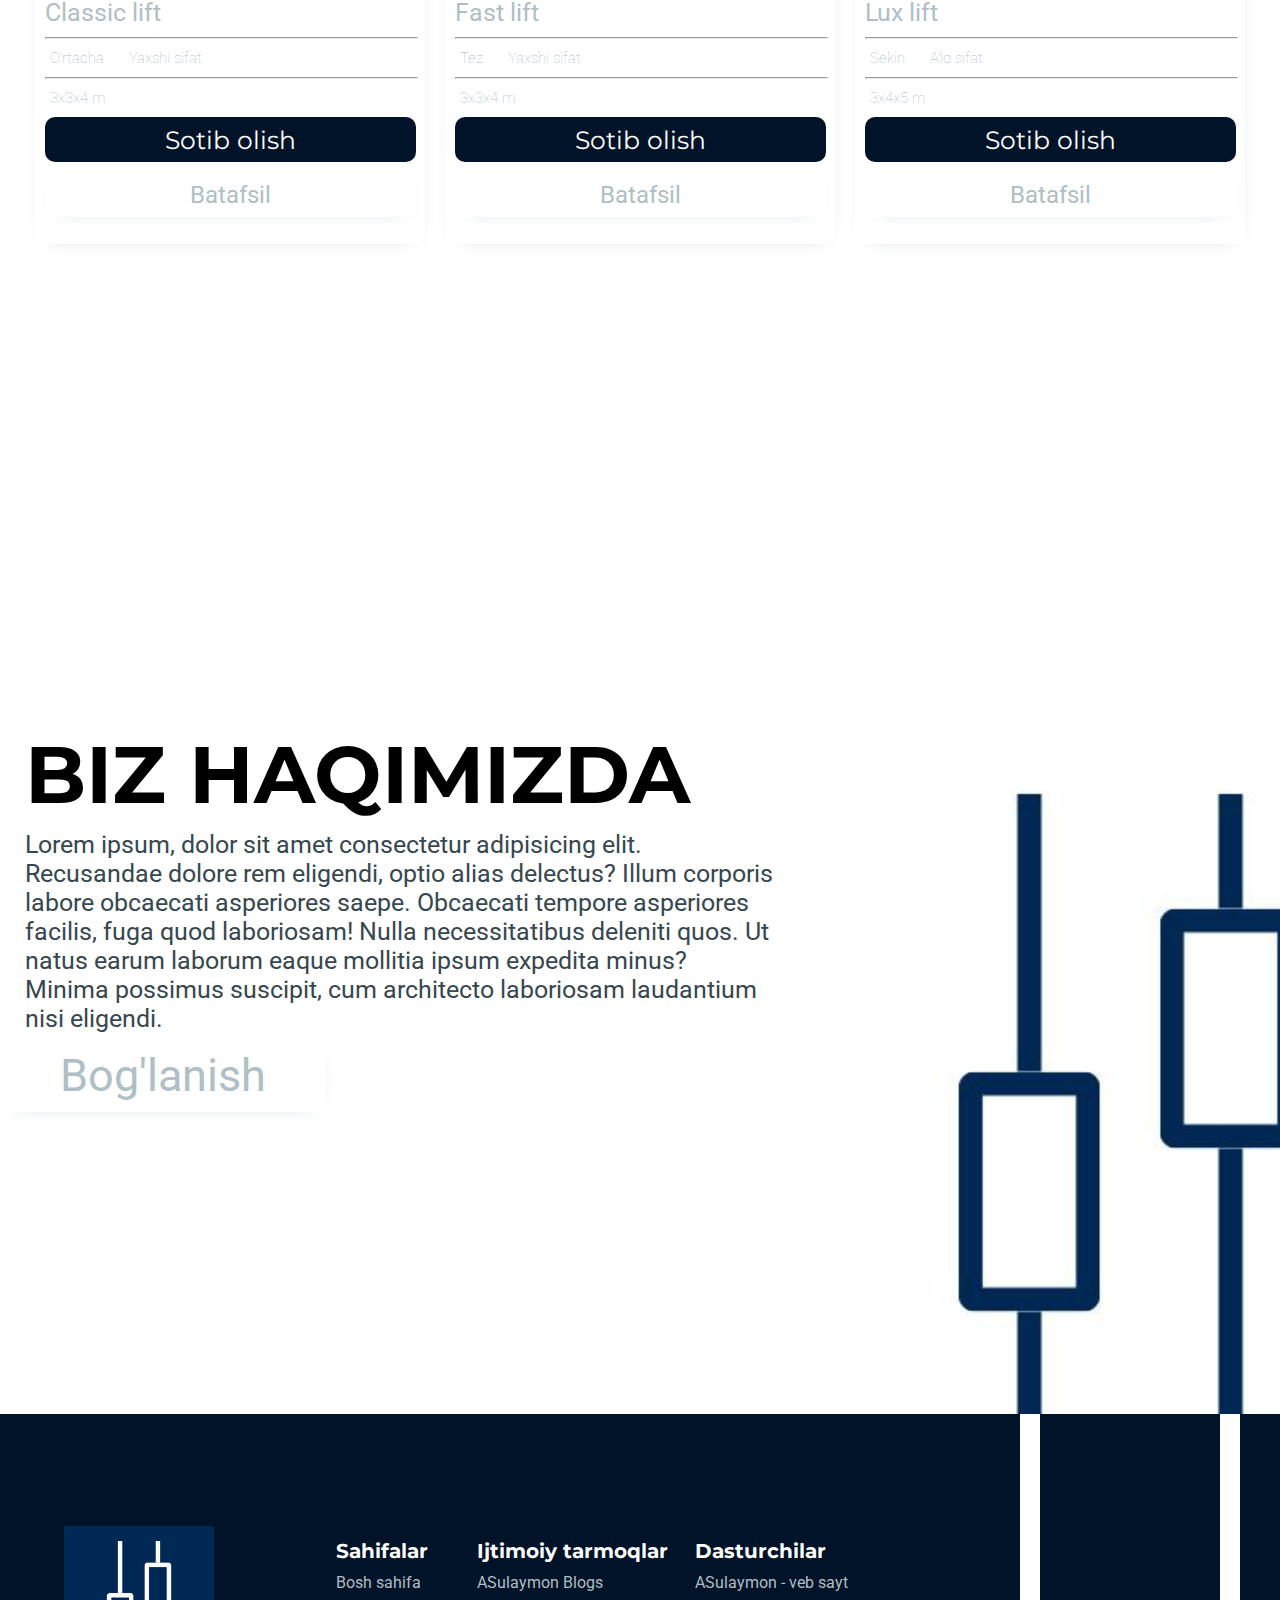
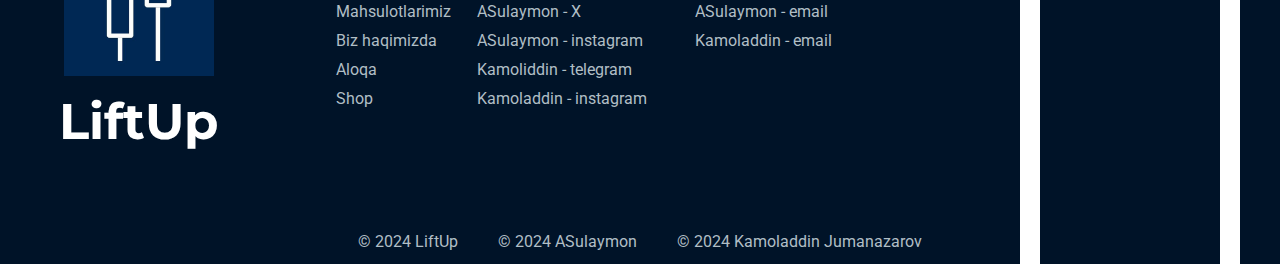
==== commit dce6676a: "LiftUp" ====
--- a/index.html
+++ b/index.html
@@ -12,7 +12,7 @@
     <link rel="shortcut icon" href="/images/logos/logo-blue-white.jpg" type="image/x-icon">
 </head>
 <body>
-    <nav> #nav
+    <nav>
         <a href="/" class="logo">
             <img src="/images/logos/logo-blue-white.jpg" alt="LiftUp">
             <h1 class="heading">LiftUp</h1>
--- a/css/style.css
+++ b/css/style.css
@@ -199,7 +199,7 @@
 body header .slider .slide_images .elevator .doors .door {
   position: relative;
   width: 0px;
-  height: 435px;
+  height: 100%;
   -o-object-fit: cover;
      object-fit: cover;
   bottom: 0;
@@ -207,14 +207,12 @@
   transition: 1s;
 }
 body header .slider .slide_images .elevator .doors .door1 {
-  right: 65px;
   -o-object-position: right;
      object-position: right;
   position: absolute;
   right: 0;
 }
 body header .slider .slide_images .elevator .doors .door2 {
-  left: 775px;
   -o-object-position: left;
      object-position: left;
   left: 0;
